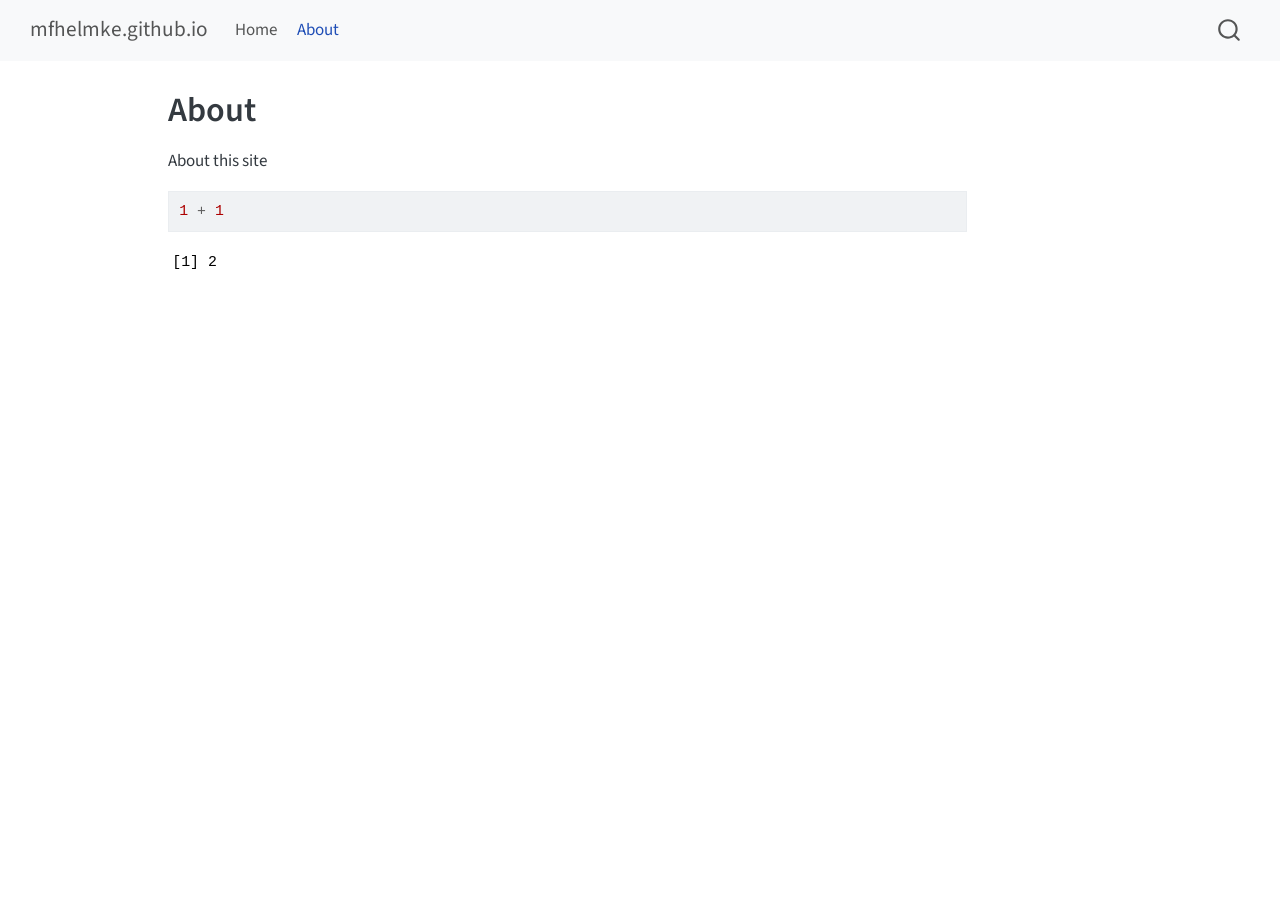
==== docs/about.html @ 7179931d "commit all" ====
<!DOCTYPE html>
<html xmlns="http://www.w3.org/1999/xhtml" lang="en" xml:lang="en"><head>

<meta charset="utf-8">
<meta name="generator" content="quarto-1.8.26">

<meta name="viewport" content="width=device-width, initial-scale=1.0, user-scalable=yes">


<title>About – mfhelmke.github.io</title>
<style>
code{white-space: pre-wrap;}
span.smallcaps{font-variant: small-caps;}
div.columns{display: flex; gap: min(4vw, 1.5em);}
div.column{flex: auto; overflow-x: auto;}
div.hanging-indent{margin-left: 1.5em; text-indent: -1.5em;}
ul.task-list{list-style: none;}
ul.task-list li input[type="checkbox"] {
  width: 0.8em;
  margin: 0 0.8em 0.2em -1em; /* quarto-specific, see https://github.com/quarto-dev/quarto-cli/issues/4556 */ 
  vertical-align: middle;
}
/* CSS for syntax highlighting */
html { -webkit-text-size-adjust: 100%; }
pre > code.sourceCode { white-space: pre; position: relative; }
pre > code.sourceCode > span { display: inline-block; line-height: 1.25; }
pre > code.sourceCode > span:empty { height: 1.2em; }
.sourceCode { overflow: visible; }
code.sourceCode > span { color: inherit; text-decoration: inherit; }
div.sourceCode { margin: 1em 0; }
pre.sourceCode { margin: 0; }
@media screen {
div.sourceCode { overflow: auto; }
}
@media print {
pre > code.sourceCode { white-space: pre-wrap; }
pre > code.sourceCode > span { text-indent: -5em; padding-left: 5em; }
}
pre.numberSource code
  { counter-reset: source-line 0; }
pre.numberSource code > span
  { position: relative; left: -4em; counter-increment: source-line; }
pre.numberSource code > span > a:first-child::before
  { content: counter(source-line);
    position: relative; left: -1em; text-align: right; vertical-align: baseline;
    border: none; display: inline-block;
    -webkit-touch-callout: none; -webkit-user-select: none;
    -khtml-user-select: none; -moz-user-select: none;
    -ms-user-select: none; user-select: none;
    padding: 0 4px; width: 4em;
  }
pre.numberSource { margin-left: 3em;  padding-left: 4px; }
div.sourceCode
  {   }
@media screen {
pre > code.sourceCode > span > a:first-child::before { text-decoration: underline; }
}
</style>


<script src="site_libs/quarto-nav/quarto-nav.js"></script>
<script src="site_libs/quarto-nav/headroom.min.js"></script>
<script src="site_libs/clipboard/clipboard.min.js"></script>
<script src="site_libs/quarto-search/autocomplete.umd.js"></script>
<script src="site_libs/quarto-search/fuse.min.js"></script>
<script src="site_libs/quarto-search/quarto-search.js"></script>
<meta name="quarto:offset" content="./">
<script src="site_libs/quarto-html/quarto.js" type="module"></script>
<script src="site_libs/quarto-html/tabsets/tabsets.js" type="module"></script>
<script src="site_libs/quarto-html/axe/axe-check.js" type="module"></script>
<script src="site_libs/quarto-html/popper.min.js"></script>
<script src="site_libs/quarto-html/tippy.umd.min.js"></script>
<script src="site_libs/quarto-html/anchor.min.js"></script>
<link href="site_libs/quarto-html/tippy.css" rel="stylesheet">
<link href="site_libs/quarto-html/quarto-syntax-highlighting-587c61ba64f3a5504c4d52d930310e48.css" rel="stylesheet" id="quarto-text-highlighting-styles">
<script src="site_libs/bootstrap/bootstrap.min.js"></script>
<link href="site_libs/bootstrap/bootstrap-icons.css" rel="stylesheet">
<link href="site_libs/bootstrap/bootstrap-e31584831b205ffbb2d98406f31c2a5b.min.css" rel="stylesheet" append-hash="true" id="quarto-bootstrap" data-mode="light">
<script id="quarto-search-options" type="application/json">{
  "location": "navbar",
  "copy-button": false,
  "collapse-after": 3,
  "panel-placement": "end",
  "type": "overlay",
  "limit": 50,
  "keyboard-shortcut": [
    "f",
    "/",
    "s"
  ],
  "show-item-context": false,
  "language": {
    "search-no-results-text": "No results",
    "search-matching-documents-text": "matching documents",
    "search-copy-link-title": "Copy link to search",
    "search-hide-matches-text": "Hide additional matches",
    "search-more-match-text": "more match in this document",
    "search-more-matches-text": "more matches in this document",
    "search-clear-button-title": "Clear",
    "search-text-placeholder": "",
    "search-detached-cancel-button-title": "Cancel",
    "search-submit-button-title": "Submit",
    "search-label": "Search"
  }
}</script>


<link rel="stylesheet" href="styles.css">
</head>

<body class="nav-fixed quarto-light">

<div id="quarto-search-results"></div>
  <header id="quarto-header" class="headroom fixed-top">
    <nav class="navbar navbar-expand-lg " data-bs-theme="dark">
      <div class="navbar-container container-fluid">
      <div class="navbar-brand-container mx-auto">
    <a class="navbar-brand" href="./index.html">
    <span class="navbar-title">mfhelmke.github.io</span>
    </a>
  </div>
            <div id="quarto-search" class="" title="Search"></div>
          <button class="navbar-toggler" type="button" data-bs-toggle="collapse" data-bs-target="#navbarCollapse" aria-controls="navbarCollapse" role="menu" aria-expanded="false" aria-label="Toggle navigation" onclick="if (window.quartoToggleHeadroom) { window.quartoToggleHeadroom(); }">
  <span class="navbar-toggler-icon"></span>
</button>
          <div class="collapse navbar-collapse" id="navbarCollapse">
            <ul class="navbar-nav navbar-nav-scroll me-auto">
  <li class="nav-item">
    <a class="nav-link" href="./index.html"> 
<span class="menu-text">Home</span></a>
  </li>  
  <li class="nav-item">
    <a class="nav-link active" href="./about.html" aria-current="page"> 
<span class="menu-text">About</span></a>
  </li>  
</ul>
          </div> <!-- /navcollapse -->
            <div class="quarto-navbar-tools">
</div>
      </div> <!-- /container-fluid -->
    </nav>
</header>
<!-- content -->
<div id="quarto-content" class="quarto-container page-columns page-rows-contents page-layout-article page-navbar">
<!-- sidebar -->
<!-- margin-sidebar -->
    <div id="quarto-margin-sidebar" class="sidebar margin-sidebar zindex-bottom">
        
    </div>
<!-- main -->
<main class="content" id="quarto-document-content">

<header id="title-block-header" class="quarto-title-block default">
<div class="quarto-title">
<h1 class="title">About</h1>
</div>



<div class="quarto-title-meta">

    
  
    
  </div>
  


</header>


<p>About this site</p>
<div class="cell">
<div class="code-copy-outer-scaffold"><div class="sourceCode cell-code" id="cb1"><pre class="sourceCode r code-with-copy"><code class="sourceCode r"><span id="cb1-1"><a href="#cb1-1" aria-hidden="true" tabindex="-1"></a><span class="dv">1</span> <span class="sc">+</span> <span class="dv">1</span></span></code></pre></div><button title="Copy to Clipboard" class="code-copy-button"><i class="bi"></i></button></div>
<div class="cell-output cell-output-stdout">
<pre><code>[1] 2</code></pre>
</div>
</div>



</main> <!-- /main -->
<script id="quarto-html-after-body" type="application/javascript">
  window.document.addEventListener("DOMContentLoaded", function (event) {
    const icon = "";
    const anchorJS = new window.AnchorJS();
    anchorJS.options = {
      placement: 'right',
      icon: icon
    };
    anchorJS.add('.anchored');
    const isCodeAnnotation = (el) => {
      for (const clz of el.classList) {
        if (clz.startsWith('code-annotation-')) {                     
          return true;
        }
      }
      return false;
    }
    const onCopySuccess = function(e) {
      // button target
      const button = e.trigger;
      // don't keep focus
      button.blur();
      // flash "checked"
      button.classList.add('code-copy-button-checked');
      var currentTitle = button.getAttribute("title");
      button.setAttribute("title", "Copied!");
      let tooltip;
      if (window.bootstrap) {
        button.setAttribute("data-bs-toggle", "tooltip");
        button.setAttribute("data-bs-placement", "left");
        button.setAttribute("data-bs-title", "Copied!");
        tooltip = new bootstrap.Tooltip(button, 
          { trigger: "manual", 
            customClass: "code-copy-button-tooltip",
            offset: [0, -8]});
        tooltip.show();    
      }
      setTimeout(function() {
        if (tooltip) {
          tooltip.hide();
          button.removeAttribute("data-bs-title");
          button.removeAttribute("data-bs-toggle");
          button.removeAttribute("data-bs-placement");
        }
        button.setAttribute("title", currentTitle);
        button.classList.remove('code-copy-button-checked');
      }, 1000);
      // clear code selection
      e.clearSelection();
    }
    const getTextToCopy = function(trigger) {
      const outerScaffold = trigger.parentElement.cloneNode(true);
      const codeEl = outerScaffold.querySelector('code');
      for (const childEl of codeEl.children) {
        if (isCodeAnnotation(childEl)) {
          childEl.remove();
        }
      }
      return codeEl.innerText;
    }
    const clipboard = new window.ClipboardJS('.code-copy-button:not([data-in-quarto-modal])', {
      text: getTextToCopy
    });
    clipboard.on('success', onCopySuccess);
    if (window.document.getElementById('quarto-embedded-source-code-modal')) {
      const clipboardModal = new window.ClipboardJS('.code-copy-button[data-in-quarto-modal]', {
        text: getTextToCopy,
        container: window.document.getElementById('quarto-embedded-source-code-modal')
      });
      clipboardModal.on('success', onCopySuccess);
    }
      var localhostRegex = new RegExp(/^(?:http|https):\/\/localhost\:?[0-9]*\//);
      var mailtoRegex = new RegExp(/^mailto:/);
        var filterRegex = new RegExp('/' + window.location.host + '/');
      var isInternal = (href) => {
          return filterRegex.test(href) || localhostRegex.test(href) || mailtoRegex.test(href);
      }
      // Inspect non-navigation links and adorn them if external
     var links = window.document.querySelectorAll('a[href]:not(.nav-link):not(.navbar-brand):not(.toc-action):not(.sidebar-link):not(.sidebar-item-toggle):not(.pagination-link):not(.no-external):not([aria-hidden]):not(.dropdown-item):not(.quarto-navigation-tool):not(.about-link)');
      for (var i=0; i<links.length; i++) {
        const link = links[i];
        if (!isInternal(link.href)) {
          // undo the damage that might have been done by quarto-nav.js in the case of
          // links that we want to consider external
          if (link.dataset.originalHref !== undefined) {
            link.href = link.dataset.originalHref;
          }
        }
      }
    function tippyHover(el, contentFn, onTriggerFn, onUntriggerFn) {
      const config = {
        allowHTML: true,
        maxWidth: 500,
        delay: 100,
        arrow: false,
        appendTo: function(el) {
            return el.parentElement;
        },
        interactive: true,
        interactiveBorder: 10,
        theme: 'quarto',
        placement: 'bottom-start',
      };
      if (contentFn) {
        config.content = contentFn;
      }
      if (onTriggerFn) {
        config.onTrigger = onTriggerFn;
      }
      if (onUntriggerFn) {
        config.onUntrigger = onUntriggerFn;
      }
      window.tippy(el, config); 
    }
    const noterefs = window.document.querySelectorAll('a[role="doc-noteref"]');
    for (var i=0; i<noterefs.length; i++) {
      const ref = noterefs[i];
      tippyHover(ref, function() {
        // use id or data attribute instead here
        let href = ref.getAttribute('data-footnote-href') || ref.getAttribute('href');
        try { href = new URL(href).hash; } catch {}
        const id = href.replace(/^#\/?/, "");
        const note = window.document.getElementById(id);
        if (note) {
          return note.innerHTML;
        } else {
          return "";
        }
      });
    }
    const xrefs = window.document.querySelectorAll('a.quarto-xref');
    const processXRef = (id, note) => {
      // Strip column container classes
      const stripColumnClz = (el) => {
        el.classList.remove("page-full", "page-columns");
        if (el.children) {
          for (const child of el.children) {
            stripColumnClz(child);
          }
        }
      }
      stripColumnClz(note)
      if (id === null || id.startsWith('sec-')) {
        // Special case sections, only their first couple elements
        const container = document.createElement("div");
        if (note.children && note.children.length > 2) {
          container.appendChild(note.children[0].cloneNode(true));
          for (let i = 1; i < note.children.length; i++) {
            const child = note.children[i];
            if (child.tagName === "P" && child.innerText === "") {
              continue;
            } else {
              container.appendChild(child.cloneNode(true));
              break;
            }
          }
          if (window.Quarto?.typesetMath) {
            window.Quarto.typesetMath(container);
          }
          return container.innerHTML
        } else {
          if (window.Quarto?.typesetMath) {
            window.Quarto.typesetMath(note);
          }
          return note.innerHTML;
        }
      } else {
        // Remove any anchor links if they are present
        const anchorLink = note.querySelector('a.anchorjs-link');
        if (anchorLink) {
          anchorLink.remove();
        }
        if (window.Quarto?.typesetMath) {
          window.Quarto.typesetMath(note);
        }
        if (note.classList.contains("callout")) {
          return note.outerHTML;
        } else {
          return note.innerHTML;
        }
      }
    }
    for (var i=0; i<xrefs.length; i++) {
      const xref = xrefs[i];
      tippyHover(xref, undefined, function(instance) {
        instance.disable();
        let url = xref.getAttribute('href');
        let hash = undefined; 
        if (url.startsWith('#')) {
          hash = url;
        } else {
          try { hash = new URL(url).hash; } catch {}
        }
        if (hash) {
          const id = hash.replace(/^#\/?/, "");
          const note = window.document.getElementById(id);
          if (note !== null) {
            try {
              const html = processXRef(id, note.cloneNode(true));
              instance.setContent(html);
            } finally {
              instance.enable();
              instance.show();
            }
          } else {
            // See if we can fetch this
            fetch(url.split('#')[0])
            .then(res => res.text())
            .then(html => {
              const parser = new DOMParser();
              const htmlDoc = parser.parseFromString(html, "text/html");
              const note = htmlDoc.getElementById(id);
              if (note !== null) {
                const html = processXRef(id, note);
                instance.setContent(html);
              } 
            }).finally(() => {
              instance.enable();
              instance.show();
            });
          }
        } else {
          // See if we can fetch a full url (with no hash to target)
          // This is a special case and we should probably do some content thinning / targeting
          fetch(url)
          .then(res => res.text())
          .then(html => {
            const parser = new DOMParser();
            const htmlDoc = parser.parseFromString(html, "text/html");
            const note = htmlDoc.querySelector('main.content');
            if (note !== null) {
              // This should only happen for chapter cross references
              // (since there is no id in the URL)
              // remove the first header
              if (note.children.length > 0 && note.children[0].tagName === "HEADER") {
                note.children[0].remove();
              }
              const html = processXRef(null, note);
              instance.setContent(html);
            } 
          }).finally(() => {
            instance.enable();
            instance.show();
          });
        }
      }, function(instance) {
      });
    }
        let selectedAnnoteEl;
        const selectorForAnnotation = ( cell, annotation) => {
          let cellAttr = 'data-code-cell="' + cell + '"';
          let lineAttr = 'data-code-annotation="' +  annotation + '"';
          const selector = 'span[' + cellAttr + '][' + lineAttr + ']';
          return selector;
        }
        const selectCodeLines = (annoteEl) => {
          const doc = window.document;
          const targetCell = annoteEl.getAttribute("data-target-cell");
          const targetAnnotation = annoteEl.getAttribute("data-target-annotation");
          const annoteSpan = window.document.querySelector(selectorForAnnotation(targetCell, targetAnnotation));
          const lines = annoteSpan.getAttribute("data-code-lines").split(",");
          const lineIds = lines.map((line) => {
            return targetCell + "-" + line;
          })
          let top = null;
          let height = null;
          let parent = null;
          if (lineIds.length > 0) {
              //compute the position of the single el (top and bottom and make a div)
              const el = window.document.getElementById(lineIds[0]);
              top = el.offsetTop;
              height = el.offsetHeight;
              parent = el.parentElement.parentElement;
            if (lineIds.length > 1) {
              const lastEl = window.document.getElementById(lineIds[lineIds.length - 1]);
              const bottom = lastEl.offsetTop + lastEl.offsetHeight;
              height = bottom - top;
            }
            if (top !== null && height !== null && parent !== null) {
              // cook up a div (if necessary) and position it 
              let div = window.document.getElementById("code-annotation-line-highlight");
              if (div === null) {
                div = window.document.createElement("div");
                div.setAttribute("id", "code-annotation-line-highlight");
                div.style.position = 'absolute';
                parent.appendChild(div);
              }
              div.style.top = top - 2 + "px";
              div.style.height = height + 4 + "px";
              div.style.left = 0;
              let gutterDiv = window.document.getElementById("code-annotation-line-highlight-gutter");
              if (gutterDiv === null) {
                gutterDiv = window.document.createElement("div");
                gutterDiv.setAttribute("id", "code-annotation-line-highlight-gutter");
                gutterDiv.style.position = 'absolute';
                const codeCell = window.document.getElementById(targetCell);
                const gutter = codeCell.querySelector('.code-annotation-gutter');
                gutter.appendChild(gutterDiv);
              }
              gutterDiv.style.top = top - 2 + "px";
              gutterDiv.style.height = height + 4 + "px";
            }
            selectedAnnoteEl = annoteEl;
          }
        };
        const unselectCodeLines = () => {
          const elementsIds = ["code-annotation-line-highlight", "code-annotation-line-highlight-gutter"];
          elementsIds.forEach((elId) => {
            const div = window.document.getElementById(elId);
            if (div) {
              div.remove();
            }
          });
          selectedAnnoteEl = undefined;
        };
          // Handle positioning of the toggle
      window.addEventListener(
        "resize",
        throttle(() => {
          elRect = undefined;
          if (selectedAnnoteEl) {
            selectCodeLines(selectedAnnoteEl);
          }
        }, 10)
      );
      function throttle(fn, ms) {
      let throttle = false;
      let timer;
        return (...args) => {
          if(!throttle) { // first call gets through
              fn.apply(this, args);
              throttle = true;
          } else { // all the others get throttled
              if(timer) clearTimeout(timer); // cancel #2
              timer = setTimeout(() => {
                fn.apply(this, args);
                timer = throttle = false;
              }, ms);
          }
        };
      }
        // Attach click handler to the DT
        const annoteDls = window.document.querySelectorAll('dt[data-target-cell]');
        for (const annoteDlNode of annoteDls) {
          annoteDlNode.addEventListener('click', (event) => {
            const clickedEl = event.target;
            if (clickedEl !== selectedAnnoteEl) {
              unselectCodeLines();
              const activeEl = window.document.querySelector('dt[data-target-cell].code-annotation-active');
              if (activeEl) {
                activeEl.classList.remove('code-annotation-active');
              }
              selectCodeLines(clickedEl);
              clickedEl.classList.add('code-annotation-active');
            } else {
              // Unselect the line
              unselectCodeLines();
              clickedEl.classList.remove('code-annotation-active');
            }
          });
        }
    const findCites = (el) => {
      const parentEl = el.parentElement;
      if (parentEl) {
        const cites = parentEl.dataset.cites;
        if (cites) {
          return {
            el,
            cites: cites.split(' ')
          };
        } else {
          return findCites(el.parentElement)
        }
      } else {
        return undefined;
      }
    };
    var bibliorefs = window.document.querySelectorAll('a[role="doc-biblioref"]');
    for (var i=0; i<bibliorefs.length; i++) {
      const ref = bibliorefs[i];
      const citeInfo = findCites(ref);
      if (citeInfo) {
        tippyHover(citeInfo.el, function() {
          var popup = window.document.createElement('div');
          citeInfo.cites.forEach(function(cite) {
            var citeDiv = window.document.createElement('div');
            citeDiv.classList.add('hanging-indent');
            citeDiv.classList.add('csl-entry');
            var biblioDiv = window.document.getElementById('ref-' + cite);
            if (biblioDiv) {
              citeDiv.innerHTML = biblioDiv.innerHTML;
            }
            popup.appendChild(citeDiv);
          });
          return popup.innerHTML;
        });
      }
    }
  });
  </script>
</div> <!-- /content -->




</body></html>
---- docs/site_libs/quarto-html/tippy.css ----
.tippy-box[data-animation=fade][data-state=hidden]{opacity:0}[data-tippy-root]{max-width:calc(100vw - 10px)}.tippy-box{position:relative;background-color:#333;color:#fff;border-radius:4px;font-size:14px;line-height:1.4;white-space:normal;outline:0;transition-property:transform,visibility,opacity}.tippy-box[data-placement^=top]>.tippy-arrow{bottom:0}.tippy-box[data-placement^=top]>.tippy-arrow:before{bottom:-7px;left:0;border-width:8px 8px 0;border-top-color:initial;transform-origin:center top}.tippy-box[data-placement^=bottom]>.tippy-arrow{top:0}.tippy-box[data-placement^=bottom]>.tippy-arrow:before{top:-7px;left:0;border-width:0 8px 8px;border-bottom-color:initial;transform-origin:center bottom}.tippy-box[data-placement^=left]>.tippy-arrow{right:0}.tippy-box[data-placement^=left]>.tippy-arrow:before{border-width:8px 0 8px 8px;border-left-color:initial;right:-7px;transform-origin:center left}.tippy-box[data-placement^=right]>.tippy-arrow{left:0}.tippy-box[data-placement^=right]>.tippy-arrow:before{left:-7px;border-width:8px 8px 8px 0;border-right-color:initial;transform-origin:center right}.tippy-box[data-inertia][data-state=visible]{transition-timing-function:cubic-bezier(.54,1.5,.38,1.11)}.tippy-arrow{width:16px;height:16px;color:#333}.tippy-arrow:before{content:"";position:absolute;border-color:transparent;border-style:solid}.tippy-content{position:relative;padding:5px 9px;z-index:1}
---- docs/site_libs/quarto-html/quarto-syntax-highlighting-587c61ba64f3a5504c4d52d930310e48.css ----
/* quarto syntax highlight colors */
:root {
  --quarto-hl-ot-color: #003B4F;
  --quarto-hl-at-color: #657422;
  --quarto-hl-ss-color: #20794D;
  --quarto-hl-an-color: #5E5E5E;
  --quarto-hl-fu-color: #4758AB;
  --quarto-hl-st-color: #20794D;
  --quarto-hl-cf-color: #003B4F;
  --quarto-hl-op-color: #5E5E5E;
  --quarto-hl-er-color: #AD0000;
  --quarto-hl-bn-color: #AD0000;
  --quarto-hl-al-color: #AD0000;
  --quarto-hl-va-color: #111111;
  --quarto-hl-bu-color: inherit;
  --quarto-hl-ex-color: inherit;
  --quarto-hl-pp-color: #AD0000;
  --quarto-hl-in-color: #5E5E5E;
  --quarto-hl-vs-color: #20794D;
  --quarto-hl-wa-color: #5E5E5E;
  --quarto-hl-do-color: #5E5E5E;
  --quarto-hl-im-color: #00769E;
  --quarto-hl-ch-color: #20794D;
  --quarto-hl-dt-color: #AD0000;
  --quarto-hl-fl-color: #AD0000;
  --quarto-hl-co-color: #5E5E5E;
  --quarto-hl-cv-color: #5E5E5E;
  --quarto-hl-cn-color: #8f5902;
  --quarto-hl-sc-color: #5E5E5E;
  --quarto-hl-dv-color: #AD0000;
  --quarto-hl-kw-color: #003B4F;
}

/* other quarto variables */
:root {
  --quarto-font-monospace: SFMono-Regular, Menlo, Monaco, Consolas, "Liberation Mono", "Courier New", monospace;
}

/* syntax highlight based on Pandoc's rules */
pre > code.sourceCode > span {
  color: #003B4F;
}

code.sourceCode > span {
  color: #003B4F;
}

div.sourceCode,
div.sourceCode pre.sourceCode {
  color: #003B4F;
}

/* Normal */
code span {
  color: #003B4F;
}

/* Alert */
code span.al {
  color: #AD0000;
  font-style: inherit;
}

/* Annotation */
code span.an {
  color: #5E5E5E;
  font-style: inherit;
}

/* Attribute */
code span.at {
  color: #657422;
  font-style: inherit;
}

/* BaseN */
code span.bn {
  color: #AD0000;
  font-style: inherit;
}

/* BuiltIn */
code span.bu {
  font-style: inherit;
}

/* ControlFlow */
code span.cf {
  color: #003B4F;
  font-weight: bold;
  font-style: inherit;
}

/* Char */
code span.ch {
  color: #20794D;
  font-style: inherit;
}

/* Constant */
code span.cn {
  color: #8f5902;
  font-style: inherit;
}

/* Comment */
code span.co {
  color: #5E5E5E;
  font-style: inherit;
}

/* CommentVar */
code span.cv {
  color: #5E5E5E;
  font-style: italic;
}

/* Documentation */
code span.do {
  color: #5E5E5E;
  font-style: italic;
}

/* DataType */
code span.dt {
  color: #AD0000;
  font-style: inherit;
}

/* DecVal */
code span.dv {
  color: #AD0000;
  font-style: inherit;
}

/* Error */
code span.er {
  color: #AD0000;
  font-style: inherit;
}

/* Extension */
code span.ex {
  font-style: inherit;
}

/* Float */
code span.fl {
  color: #AD0000;
  font-style: inherit;
}

/* Function */
code span.fu {
  color: #4758AB;
  font-style: inherit;
}

/* Import */
code span.im {
  color: #00769E;
  font-style: inherit;
}

/* Information */
code span.in {
  color: #5E5E5E;
  font-style: inherit;
}

/* Keyword */
code span.kw {
  color: #003B4F;
  font-weight: bold;
  font-style: inherit;
}

/* Operator */
code span.op {
  color: #5E5E5E;
  font-style: inherit;
}

/* Other */
code span.ot {
  color: #003B4F;
  font-style: inherit;
}

/* Preprocessor */
code span.pp {
  color: #AD0000;
  font-style: inherit;
}

/* SpecialChar */
code span.sc {
  color: #5E5E5E;
  font-style: inherit;
}

/* SpecialString */
code span.ss {
  color: #20794D;
  font-style: inherit;
}

/* String */
code span.st {
  color: #20794D;
  font-style: inherit;
}

/* Variable */
code span.va {
  color: #111111;
  font-style: inherit;
}

/* VerbatimString */
code span.vs {
  color: #20794D;
  font-style: inherit;
}

/* Warning */
code span.wa {
  color: #5E5E5E;
  font-style: italic;
}

.prevent-inlining {
  content: "</";
}

/*# sourceMappingURL=2dce1cc6c82594539e1579de68416b47.css.map */
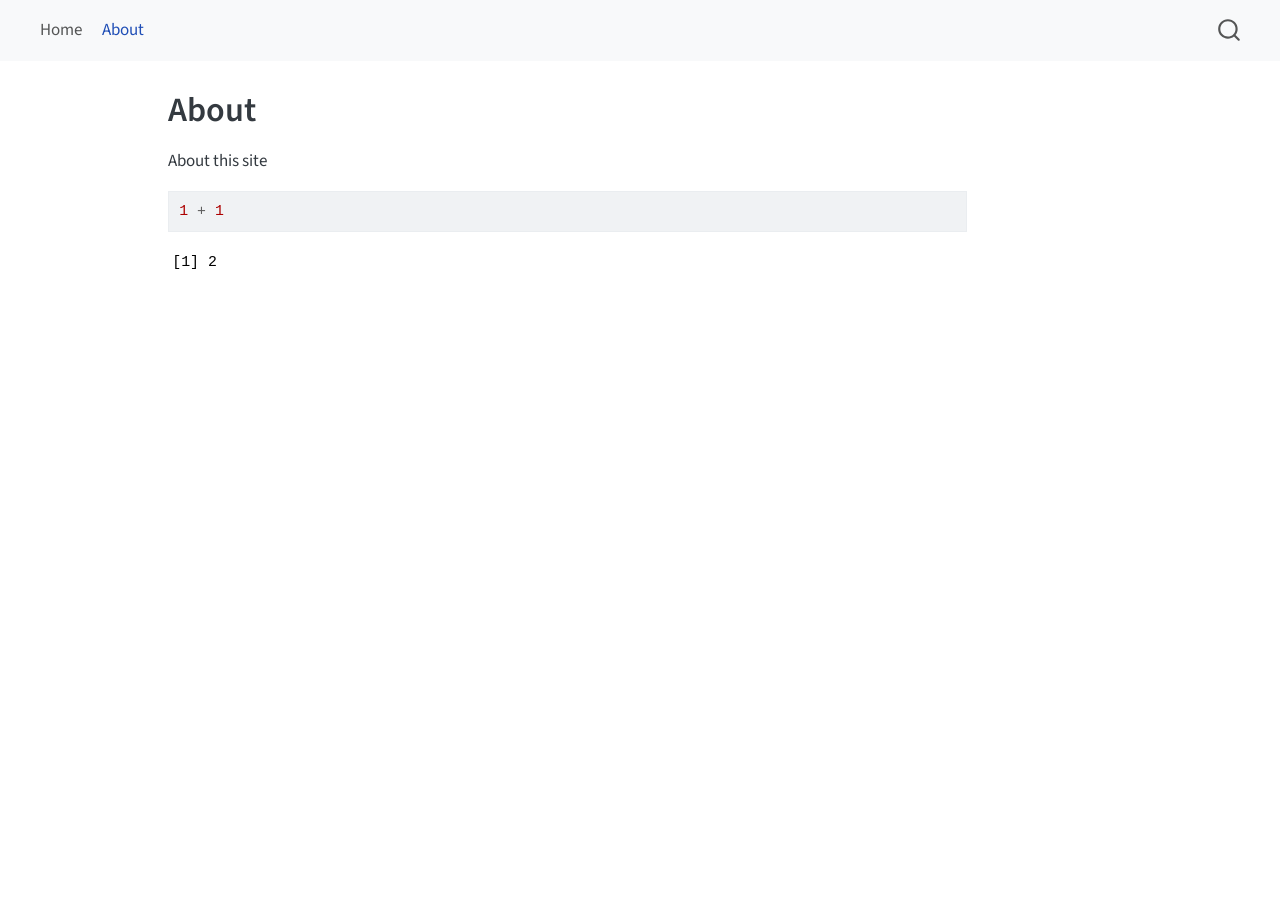
==== commit 1a1b3ce4: "Updated 12/27/25" ====
--- a/docs/about.html
+++ b/docs/about.html
@@ -7,7 +7,7 @@
 <meta name="viewport" content="width=device-width, initial-scale=1.0, user-scalable=yes">
 
 
-<title>About – mfhelmke.github.io</title>
+<title>About</title>
 <style>
 code{white-space: pre-wrap;}
 span.smallcaps{font-variant: small-caps;}
@@ -114,11 +114,6 @@
   <header id="quarto-header" class="headroom fixed-top">
     <nav class="navbar navbar-expand-lg " data-bs-theme="dark">
       <div class="navbar-container container-fluid">
-      <div class="navbar-brand-container mx-auto">
-    <a class="navbar-brand" href="./index.html">
-    <span class="navbar-title">mfhelmke.github.io</span>
-    </a>
-  </div>
             <div id="quarto-search" class="" title="Search"></div>
           <button class="navbar-toggler" type="button" data-bs-toggle="collapse" data-bs-target="#navbarCollapse" aria-controls="navbarCollapse" role="menu" aria-expanded="false" aria-label="Toggle navigation" onclick="if (window.quartoToggleHeadroom) { window.quartoToggleHeadroom(); }">
   <span class="navbar-toggler-icon"></span>
--- a/docs/styles.css
+++ b/docs/styles.css
@@ -0,0 +1,19 @@
+.quicklinks{
+  margin-top: 1rem;
+  display: flex;
+  flex-wrap: wrap;
+  gap: 0.6rem;
+  justify-content: center; /* centers the links */
+}
+
+.quicklinks .btn{
+  display: inline-block;
+  padding: 0.45rem 0.8rem;
+  border: 1px solid rgba(0,0,0,0.15);
+  border-radius: 999px;
+  text-decoration: none;
+}
+
+.quicklinks .btn:hover{
+  text-decoration: none;
+}
